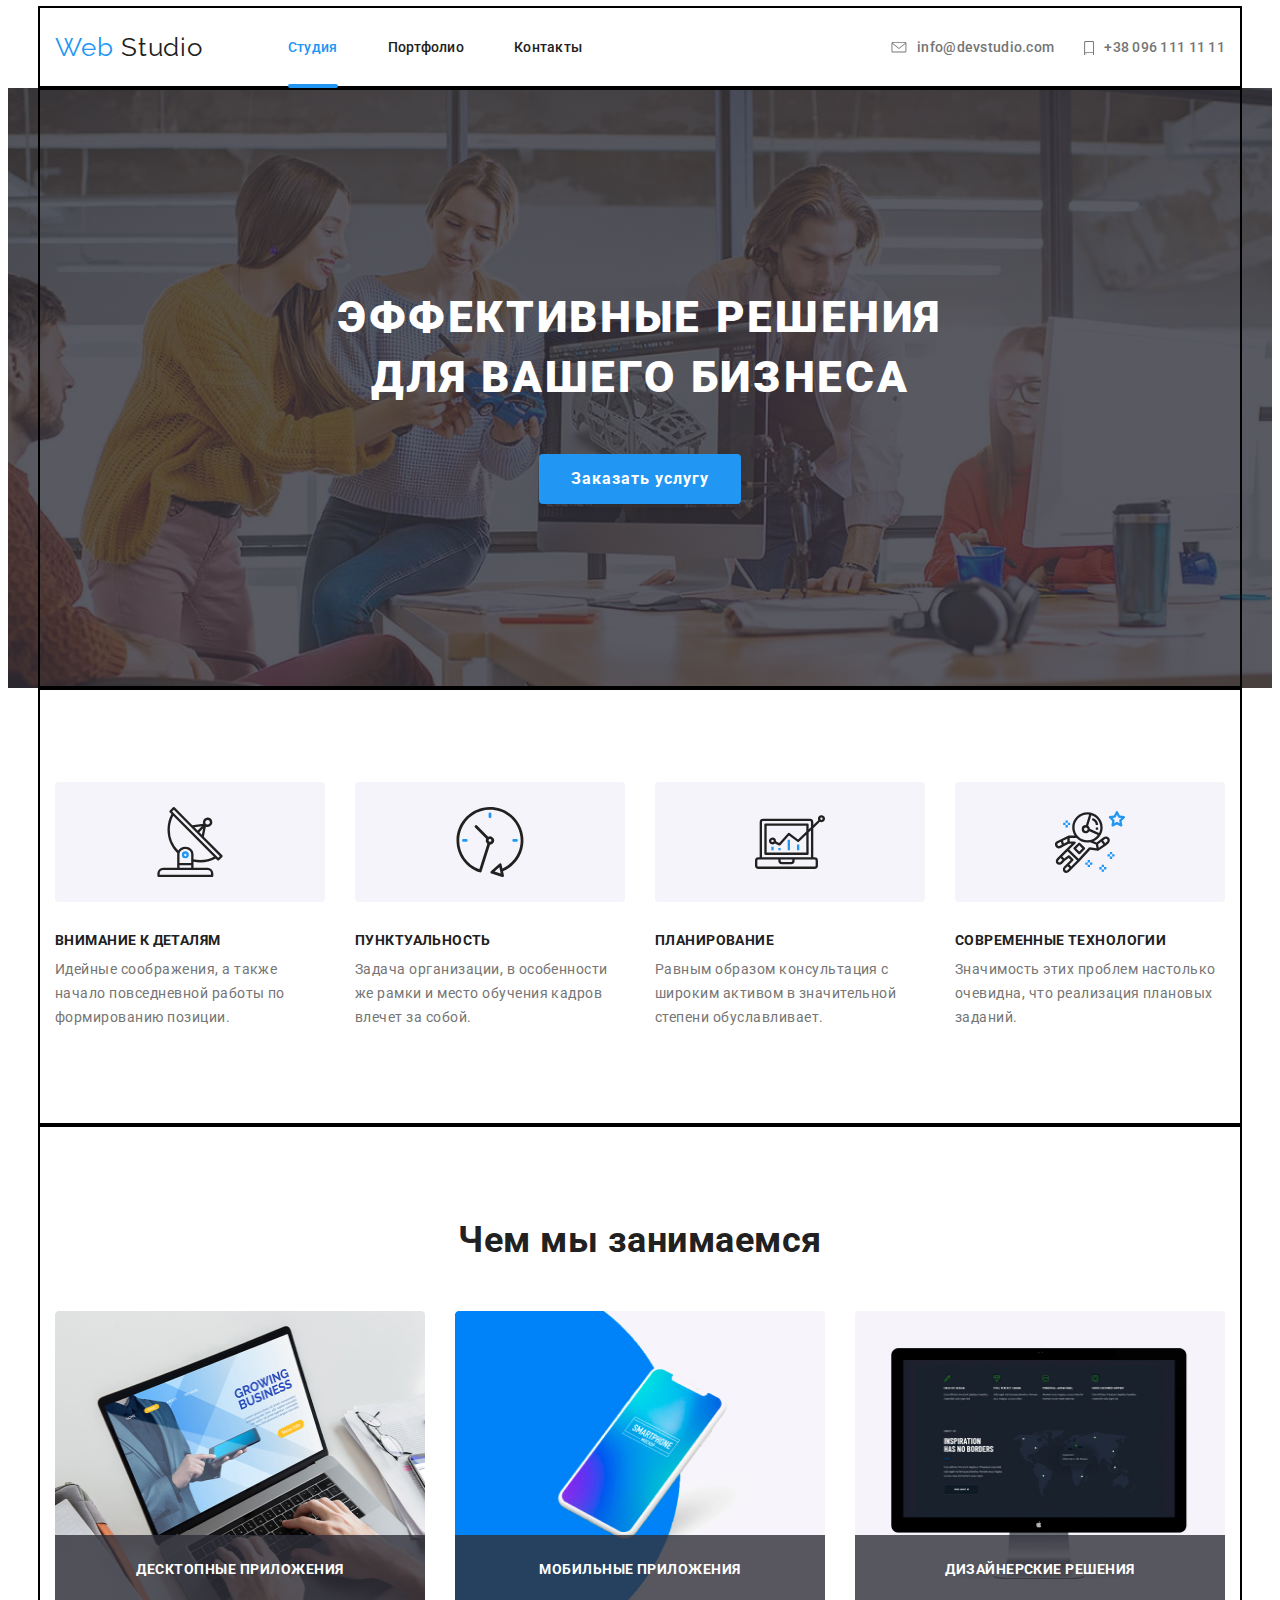
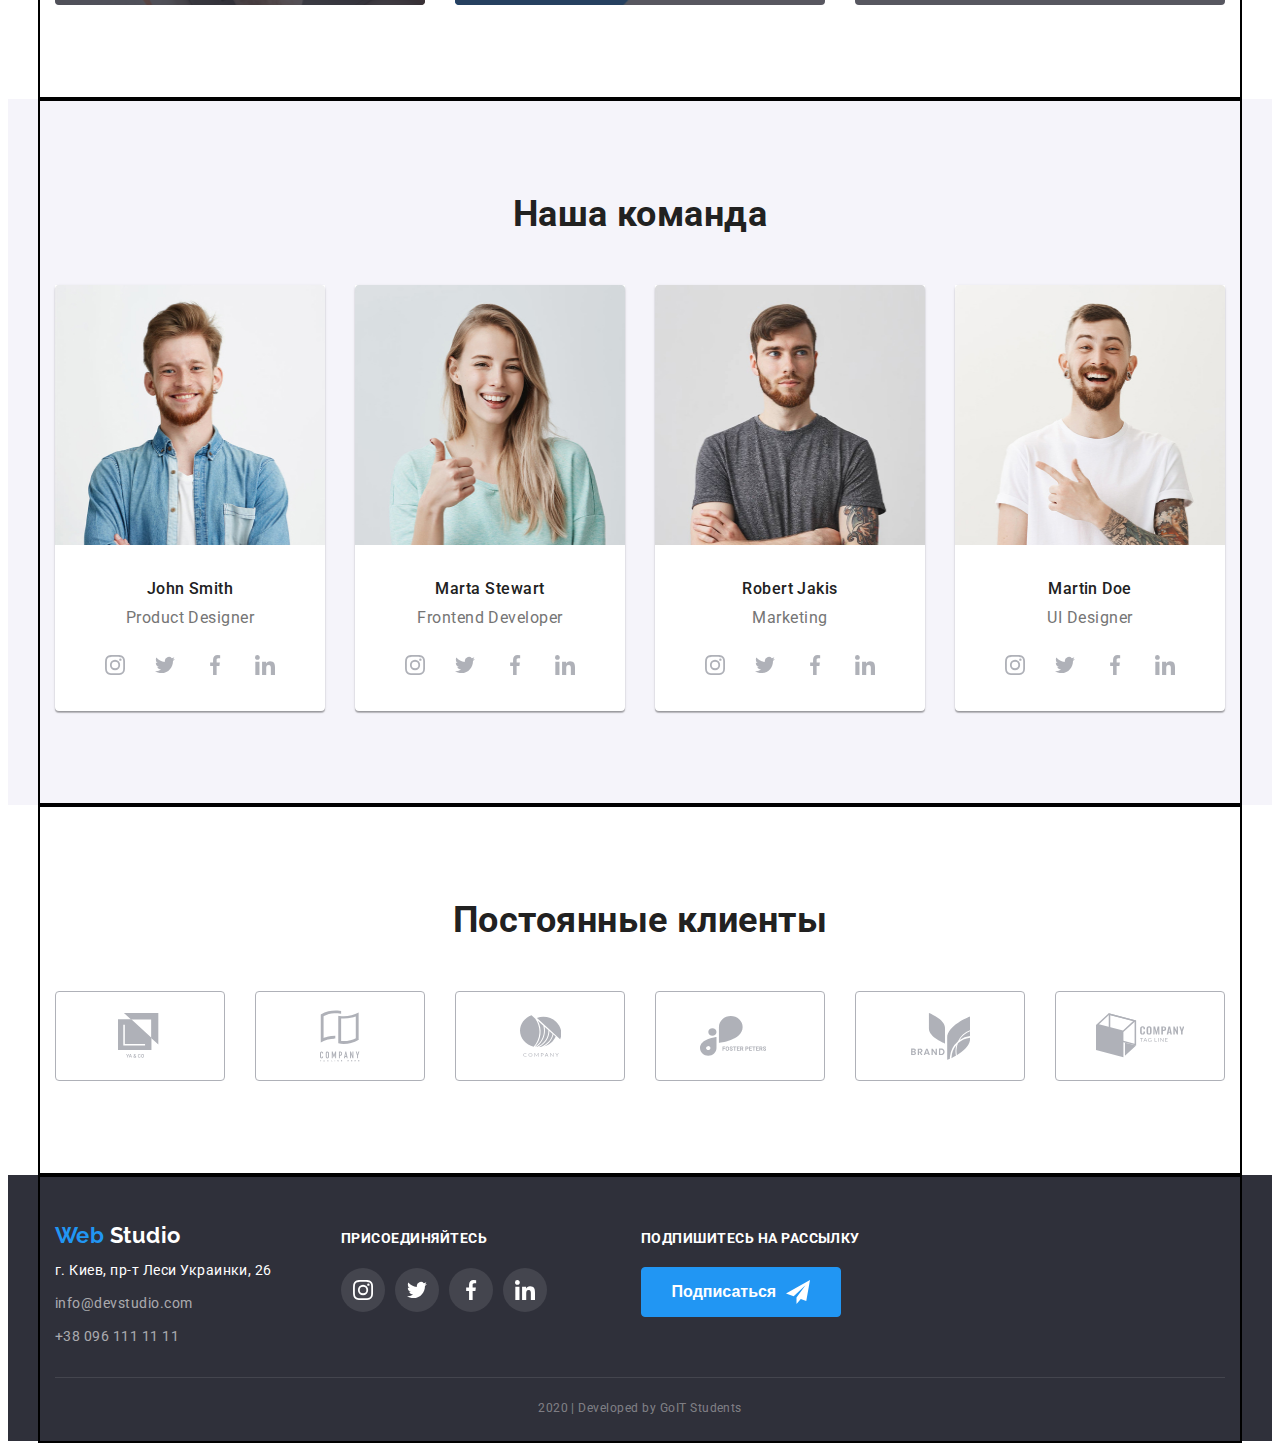
==== index.html @ 8b132209 "Initial" ====
<!DOCTYPE html>
<html lang="ru">
  <head>
    <meta charset="UTF-8" />
    <meta name="viewport" content="width=device-width, initial-scale=1.0" />
    <title>Web Studio</title>
    <link
      href="https://fonts.googleapis.com/css2?family=Raleway:wght@700&display=swap"
      rel="stylesheet"
    />
    <link
      href="https://fonts.googleapis.com/css2?family=Roboto:wght@400;500;700;900&display=swap"
      rel="stylesheet"
    />

    <link rel="stylesheet" href="./css/style.css" />
  </head>
  <body>
    <!--Header-->
    <header class="page-header">
      <div class="container">
        <nav class="flex-nav">
          <a lang="en" href="./index.html" class="logo">
            <span class="logo-web">Web</span> Studio</a
          >

          <ul class="site-nav">
            <li class="item">
              <a class="site-nav-link current" href="./index.html">Студия</a>
            </li>
            <li class="item">
              <a class="site-nav-link" href="./portfolio.html">Портфолио</a>
            </li>
            <li class="item">
              <a class="site-nav-link" href="">Контакты</a>
            </li>
          </ul>
        </nav>
        <ul lang="en" class="contacts-list">
          <li class="item">
            <a class="contacts-link" href="mailto:info@devstudio.com">
              <svg class="envelope-icon">
                <use href="./images/sprite.svg#envelope"></use>
              </svg>
              info@devstudio.com</a
            >
          </li>
          <li class="item">
            <a class="contacts-link" href="tel:+380961111111">
              <svg class="smartphone-icon">
                <use href="./images/sprite.svg#smartphone"></use>
              </svg>
              +38 096 111 11 11</a
            >
          </li>
        </ul>
      </div>
    </header>

    <!--Main Container-->

    <main>
      <!--Content-->
      <section class="hero-title">
        <div class="container">
          <h1 class="hero-text">
            эффективные решения <br />
            для вашего бизнеса
          </h1>
          <a class="button" href="">Заказать услугу</a>
        </div>
      </section>

      <!--Features-->
      <section class="section-features">
        <div class="container">
          <!--Сделать в CSS невидимым-->
          <h2 class="title-hidden">Особенности</h2>
          <ul class="features">
            <li class="item">
              <div class="features-link">
                <svg class="features-icon">
                  <use href="./images/sprite.svg#antenna"></use>
                </svg>
              </div>
              <h3 class="features-title">Внимание к деталям</h3>
              <p class="features-text">
                Идейные соображения, а также начало повседневной работы по
                формированию позиции.
              </p>
            </li>
            <li class="item">
              <div class="features-link">
                <svg class="features-icon">
                  <use href="./images/sprite.svg#clock"></use>
                </svg>
              </div>
              <h3 class="features-title">Пунктуальность</h3>
              <p class="features-text">
                Задача организации, в особенности же рамки и место обучения
                кадров влечет за собой.
              </p>
            </li>
            <li class="item">
              <div class="features-link">
                <svg class="features-icon">
                  <use href="./images/sprite.svg#diagram"></use>
                </svg>
              </div>
              <h3 class="features-title">Планирование</h3>
              <p class="features-text">
                Равным образом консультация с широким активом в значительной
                степени обуславливает.
              </p>
            </li>
            <li class="item">
              <div class="features-link">
                <svg class="features-icon">
                  <use href="./images/sprite.svg#astronaut"></use>
                </svg>
              </div>
              <h3 class="features-title">Современные технологии</h3>
              <p class="features-text">
                Значимость этих проблем настолько очевидна, что реализация
                плановых заданий.
              </p>
            </li>
          </ul>
        </div>
      </section>

      <!--Чем мы занимаемся-->
      <section class="section">
        <div class="container">
          <h2 class="section-title">Чем мы занимаемся</h2>
          <ul class="task-list">
            <li class="item">
              <img
                src="./images/laptop.jpg"
                alt="Ноутбук"
                width="370"
                height="294"
              />
              <h3 class="section-task">Десктопные приложения</h3>
            </li>
            <li class="item">
              <img
                src="./images/phone.jpg"
                alt="Телефон"
                width="370"
                height="294"
              />
              <h3 class="section-task">Мобильные приложения</h3>
            </li>
            <li class="item">
              <img
                src="./images/monitor.jpg"
                alt="Монитор"
                width="370"
                height="294"
              />
              <h3 class="section-task">Дизайнерские решения</h3>
            </li>
          </ul>
        </div>
      </section>

      <!--Our Team-->
      <section class="section-team">
        <div class="container">
          <h2 class="team-title">Наша команда</h2>
          <ul class="team-list" lang="en">
            <li class="item">
              <img
                class="team-photo"
                src="./images/johnsmith.jpg"
                alt="John Smith"
                width="270"
                height="260"
              />
              <h3 class="team-name">John Smith</h3>
              <p class="team-position">Product Designer</p>
              <ul class="link-list">
                <li class="item-link">
                  <a class="section-link" href="">
                    <svg class="section-icon">
                      <use href="images/sprite.svg#instagram"></use>
                    </svg>
                  </a>
                </li>
                <li class="item-link">
                  <a class="section-link" href="">
                    <svg class="section-icon">
                      <use href="images/sprite.svg#twitter"></use>
                    </svg>
                  </a>
                </li>
                <li class="item-link">
                  <a class="section-link" href="">
                    <svg class="section-icon">
                      <use href="images/sprite.svg#facebook"></use>
                    </svg>
                  </a>
                </li>
                <li class="item-link">
                  <a class="section-link" href="">
                    <svg class="section-icon">
                      <use href="images/sprite.svg#linkedin"></use>
                    </svg>
                  </a>
                </li>
              </ul>
            </li>
            <li class="item">
              <img
                class="team-photo"
                src="./images/martastewart.jpg"
                alt="Marta Stewart"
                width="270"
                height="260"
              />
              <h3 class="team-name">Marta Stewart</h3>
              <p class="team-position">Frontend Developer</p>
              <ul class="link-list">
                <li class="item-link">
                  <a class="section-link" href="">
                    <svg class="section-icon">
                      <use href="images/sprite.svg#instagram"></use>
                    </svg>
                  </a>
                </li>
                <li class="item-link">
                  <a class="section-link" href="">
                    <svg class="section-icon">
                      <use href="images/sprite.svg#twitter"></use>
                    </svg>
                  </a>
                </li>
                <li class="item-link">
                  <a class="section-link" href="">
                    <svg class="section-icon">
                      <use href="images/sprite.svg#facebook"></use>
                    </svg>
                  </a>
                </li>
                <li class="item-link">
                  <a class="section-link" href="">
                    <svg class="section-icon">
                      <use href="images/sprite.svg#linkedin"></use>
                    </svg>
                  </a>
                </li>
              </ul>
            </li>
            <li class="item">
              <img
                class="team-photo"
                src="./images/robertjakis.jpg"
                alt="Robert Jakis"
                width="270"
                height="260"
              />
              <h3 class="team-name">Robert Jakis</h3>
              <p class="team-position">Marketing</p>
              <ul class="link-list">
                <li class="item-link">
                  <a class="section-link" href="">
                    <svg class="section-icon">
                      <use href="images/sprite.svg#instagram"></use>
                    </svg>
                  </a>
                </li>
                <li class="item-link">
                  <a class="section-link" href="">
                    <svg class="section-icon">
                      <use href="images/sprite.svg#twitter"></use>
                    </svg>
                  </a>
                </li>
                <li class="item-link">
                  <a class="section-link" href="">
                    <svg class="section-icon">
                      <use href="images/sprite.svg#facebook"></use>
                    </svg>
                  </a>
                </li>
                <li class="item-link">
                  <a class="section-link" href="">
                    <svg class="section-icon">
                      <use href="images/sprite.svg#linkedin"></use>
                    </svg>
                  </a>
                </li>
              </ul>
            </li>
            <li class="item">
              <img
                class="team-photo"
                src="./images/martindoe.jpg"
                alt="Martin Doe"
                width="270"
                height="260"
              />
              <h3 class="team-name">Martin Doe</h3>
              <p class="team-position">UI Designer</p>
              <ul class="link-list">
                <li class="item-link">
                  <a class="section-link" href="">
                    <svg class="section-icon">
                      <use href="images/sprite.svg#instagram"></use>
                    </svg>
                  </a>
                </li>
                <li class="item-link">
                  <a class="section-link" href="">
                    <svg class="section-icon">
                      <use href="images/sprite.svg#twitter"></use>
                    </svg>
                  </a>
                </li>
                <li class="item-link">
                  <a class="section-link" href="">
                    <svg class="section-icon">
                      <use href="images/sprite.svg#facebook"></use>
                    </svg>
                  </a>
                </li>
                <li class="item-link">
                  <a class="section-link" href="">
                    <svg class="section-icon">
                      <use href="images/sprite.svg#linkedin"></use>
                    </svg>
                  </a>
                </li>
              </ul>
            </li>
          </ul>
        </div>
      </section>

      <!--Our Clients-->
      <section class="our-clients">
        <div class="container">
          <h3 class="clients">Постоянные клиенты</h3>
          <ul class="clients-list">
            <li class="client-item">
              <a class="client-link" href="">
                <svg class="client1-icon">
                  <use href="./images/sprite.svg#logo1"></use>
                </svg>
              </a>
            </li>
            <li class="client-item">
              <a class="client-link" href="">
                <svg class="client2-icon">
                  <use href="./images/sprite.svg#logo2"></use>
                </svg>
              </a>
            </li>
            <li class="client-item">
              <a class="client-link" href="">
                <svg class="client3-icon">
                  <use href="./images/sprite.svg#logo3"></use>
                </svg>
              </a>
            </li>
            <li class="client-item">
              <a class="client-link" href="">
                <svg class="client4-icon">
                  <use href="./images/sprite.svg#logo4"></use>
                </svg>
              </a>
            </li>
            <li class="client-item">
              <a class="client-link" href="">
                <svg class="client5-icon">
                  <use href="./images/sprite.svg#logo5"></use>
                </svg>
              </a>
            </li>
            <li class="client-item">
              <a class="client-link" href="">
                <svg class="client6-icon">
                  <use href="./images/sprite.svg#logo6"></use>
                </svg>
              </a>
            </li>
          </ul>
        </div>
      </section>
    </main>

    <!--Footer-->
    <footer class="footer">
      <div class="container">
        <div class="footer-flex">
          <!--Сделать невидимым в CSS-->
          <div class="footer-contacts">
            <h2 class="title-hidden">Контакты</h2>
            <a lang="en" href="" class="footer-logo">
              <span class="logo-web">Web</span> Studio</a
            >
            <address class="address">
              г. Киев, пр-т Леси Украинки, 26
            </address>
            <ul lang="en" class="list-contacts">
              <li class="item">
                <a class="list-contacts-link" href="mailto:info@devstudio.com"
                  >info@devstudio.com</a
                >
              </li>
              <li>
                <a class="list-contacts-link" href="tel:+380961111111"
                  >+38 096 111 11 11</a
                >
              </li>
            </ul>
          </div>
          <!--Social-->
          <div class="footer-social">
            <b class="social">присоединяйтесь</b>
            <ul class="social-list" lang="en">
              <li class="item">
                <a class="social-link" href="">
                  <svg class="social-icon">
                    <use href="images/sprite.svg#instagram"></use>
                  </svg>
                </a>
              </li>
              <li class="item">
                <a class="social-link" href="">
                  <svg class="social-icon">
                    <use href="images/sprite.svg#twitter"></use>
                  </svg>
                </a>
              </li>
              <li class="item">
                <a class="social-link" href="">
                  <svg class="social-icon">
                    <use href="images/sprite.svg#facebook"></use>
                  </svg>
                </a>
              </li>
              <li class="item">
                <a class="social-link" href="">
                  <svg class="social-icon">
                    <use href="images/sprite.svg#linkedin"></use>
                  </svg>
                </a>
              </li>
            </ul>
          </div>

          <!--Subscription-->
          <div class="footer-subscription">
            <b class="subscription">подпишитесь на рассылку</b>
            <button class="subscribe-button" type="button">
              Подписаться
              <svg class="button-icon">
                <use href="./images/sprite.svg#send"></use>
              </svg>
            </button>
          </div>
        </div>

        <p lang="en" class="copyright">2020 | Developed by GoIT Students</p>
      </div>
    </footer>
  </body>
</html>
---- css/style.css ----
/* Шрифт палитра */
/* основной цвет текста #757575 */
/* вторичный цвет текста #212121 */
/* белый #FFFFFF  */
/* акцент #2196F3 */
/* футер контакты  rgba(255, 255, 255, 0.6) */
/* футер разработчики rgba(255, 255, 255, 0.4) */

/* Фон палитра */
/* цвет фона шапки #FFFFFF */
/* цвет фона #E5E5E5 */
/* вторичный цвет фона #F5F4FA */
/* цвет фона футера #2F303A */

:root {
  --primary-text-color: #757575;
  --title-text-color: #212121;
  --accent-color: #2196f3;
  --primary-white-color: #ffffff;
}

html {
  box-sizing: border-box;
}

*,
*::before,
*::after {
  box-sizing: inherit;
}

* {
  list-style: none;
  text-decoration: none;
}

body {
  background-color: var(--primary-white-color);
  color: var(--primary-text-color);

  font-family: 'Roboto', sans-serif;
  letter-spacing: 0.03em;
}

/* Шапка */
.page-header {
  color: var(--title-text-color);
}

.container {
  width: 1200px;
  padding-left: 15px;
  padding-right: 15px;
  margin-left: auto;
  margin-right: auto;

  outline: 2px solid black;
}

.page-header > .container {
  display: flex;
}

.flex-nav {
  display: flex;
  align-items: center;
}

.logo {
  display: block;
  margin-right: 85px;
  padding-top: 24px;
  padding-bottom: 25px;

  color: var(--title-text-color);

  font-family: 'Raleway', sans-serif;
  font-weight: 700px;
  font-size: 26px;
  line-height: 1.19;
  letter-spacing: 0.03em;
}

.logo-web {
  color: var(--accent-color);
}

.site-nav {
  display: flex;
  padding: 0px;
  margin: 0px;
}

.site-nav .item:not(:last-child) {
  margin-right: 50px;
}
.contacts-list .item:not(:last-child) {
  margin-right: 30px;
}

.site-nav-link {
  display: block;
  padding-top: 32px;
  padding-bottom: 32px;

  color: var(--title-text-color);

  font-weight: 500;
  font-size: 14px;
  line-height: 1.14;
  letter-spacing: 0.02em;

  transition: color 250ms cubic-bezier(0.4, 0, 0.2, 1);
}

.site-nav-link:hover,
.site-nav-link:focus {
  color: var(--accent-color);
}

.site-nav-link.current {
  color: var(--accent-color);
}

/* .site-nav-link:active {
  color: var(--accent-color);
} */

.item > .current {
  color: var(--accent-color);
}
.item {
  position: relative;
}
.item .current::after {
  content: '';
  position: absolute;
  left: 0;
  bottom: 0;
  display: block;
  width: 100%;
  height: 4px;
  border-radius: 2px;
  background-color: var(--accent-color);
}

.contacts-list {
  display: flex;
  margin: 0px;
  padding: 0px;
  margin-left: auto;
}

.contacts-link {
  display: inline-flex;
  align-items: center;
  padding-top: 32px;
  padding-bottom: 32px;

  color: var(--primary-text-color);

  font-weight: 500;
  font-size: 14px;
  line-height: 1.14;
  letter-spacing: 0.02em;

  transition: color 250ms cubic-bezier(0.4, 0, 0.2, 1);
}

.contacts-link:hover,
.contacts-link:focus {
  color: var(--accent-color);
  fill: var(--accent-color);
}

.envelope-icon {
  width: 16px;
  height: 11.2px;
  margin-right: 10px;

  fill: currentColor;
  transition: fill 250ms cubic-bezier(0.4, 0, 0.2, 1);
}

.smartphone-icon {
  width: 10px;
  height: 14.94px;
  margin-right: 10px;

  fill: currentColor;
  transition: fill 250ms cubic-bezier(0.4, 0, 0.2, 1);
}

/* Герой */
.hero-title {
  margin: auto;
  text-align: center;
  height: 600px;
  max-width: 1600px;

  color: var(--primary-white-color);

  background-size: cover;
  background-position: center;
  background-color: rgba(47, 48, 58, 0.8);
  background-image: linear-gradient(
      to right,
      rgba(47, 48, 58, 0.8),
      rgba(47, 48, 58, 0.8)
    ),
    url(../images/hero-img.jpg);
}

.hero-title .container {
  height: 600px;
  padding-top: 200px;
  padding-bottom: 200px;
}

.hero-text {
  margin-top: 0px;
  margin-bottom: 46px;

  font-weight: 900;
  font-size: 44px;
  line-height: 1.36;
  text-align: center;
  letter-spacing: 0.06em;
  text-transform: uppercase;
}

.button {
  display: inline-block;
  padding: 10px 32px;

  box-shadow: 0px 4px 4px rgba(0, 0, 0, 0.15);
  border-radius: 4px;

  background-color: var(--accent-color);
  color: var(--primary-white-color);

  font-weight: 700;
  font-size: 16px;
  line-height: 1.87;
  align-items: center;
  text-align: center;
  letter-spacing: 0.06em;
}

/* Features */
.section-features .container {
  padding-top: 94px;
  padding-bottom: 94px;

  border-bottom: 1px solid #ececec;
}

.features-title {
  margin-top: 0px;
  margin-bottom: 10px;

  color: var(--title-text-color);
  font-weight: bold;
  font-size: 14px;
  line-height: 16px;
  letter-spacing: 0.03em;
  text-transform: uppercase;
}

.features {
  display: flex;
  margin-top: 0px;
  margin-bottom: 0px;
  padding-left: 0px;
}

.features .item:not(:last-child) {
  margin-right: 30px;
}

.title-hidden {
  position: absolute;
  width: 1px;
  height: 1px;
  margin: -1px;
  border: 0;
  padding: 0;
  clip: rect(0 0 0 0);
  overflow: hidden;
}

.features-link {
  display: inline-block;
  margin-bottom: 30px;
  width: 270px;
  height: 120px;
  padding: 25px 100px;
  background-color: #f5f4fa;
  border-radius: 4px;
}

/* .features-icon:hover {
  background-color: var(--accent-color);
} */

.features-icon {
  width: 70px;
  height: 70px;
}

.features-text {
  margin-bottom: 0px;
  margin-top: 0px;

  font-size: 14px;
  line-height: 1.71;
}

/* Чем мы занимаемся */
.section .container {
  padding-top: 94px;
  padding-bottom: 94px;
}

.containner .item {
  display: flex;
}

.section-title {
  margin-top: 0px;
  margin-bottom: 50px;

  color: var(--title-text-color);

  font-weight: 700;
  font-size: 36px;
  line-height: 1.17;
  text-align: center;
}

.task-list {
  position: relative;
  display: flex;
  padding-left: 0px;
  margin: 0px;
}
.task-list > .item {
  width: calc((100% - 60px) / 3);
}

.task-list .item:not(:last-child) {
  margin-right: 30px;
}

.task-list img {
  display: block;
}

.section-task {
  position: absolute;
  width: 370px;
  height: 70px;
  bottom: 0px;
  padding: 27px 0px;
  margin-top: 0px;
  margin-bottom: 0px;
  text-align: center;

  border-radius: 0px 0px 4px 4px;

  background: rgba(47, 48, 58, 0.8);
  color: var(--primary-white-color);

  font-weight: 700;
  font-size: 14px;
  line-height: 1.14;
  text-transform: uppercase;
}

/* Our Team */
.section-team {
  background: #f5f4fa;
}

.section-team .container {
  padding-top: 94px;
  padding-bottom: 94px;
}

.section-link {
  display: inline-flex;
  justify-content: center;
  align-items: center;

  width: 44px;
  height: 44px;
  border-radius: 50%;
  padding: 0px;
  color: #afb1b8;

  transition: background-color 250ms cubic-bezier(0.4, 0, 0.2, 1);
}

.section-link:hover,
.section-link:focus {
  background-color: var(--accent-color);
  color: #ffffff;
}

.section-icon {
  width: 20px;
  height: 20px;

  fill: currentColor;
  transition: background-color 250ms cubic-bezier(0.4, 0, 0.2, 1);
}

.team-title {
  margin-top: 0px;
  margin-bottom: 50px;

  color: var(--title-text-color);

  font-weight: 700;
  font-size: 36px;
  line-height: 1.17;
  text-align: center;
}

.team-list {
  display: flex;
  padding: 0px;
  margin: 0px;
  text-align: center;
}

.team-photo {
  margin-bottom: 30px;
}

.team-list .item:not(:last-child) {
  margin-right: 30px;
}

.team-name {
  margin-bottom: 10px;
  margin-top: 0px;
  padding: 0px;

  color: #212121;

  font-weight: 500;
  font-size: 16px;
  line-height: 1.19;
}

.team-position {
  padding: 0px;
  margin-top: 0px;
  margin-bottom: 16px;
  font-size: 16px;
  line-height: 1.19;
  letter-spacing: 0.03em;
}

.link-list {
  display: flex;
  justify-content: space-evenly;
  padding: 0px 32px;
  margin: 0px;
}

.team-list .item {
  padding-bottom: 24px;

  background: #ffffff;

  box-shadow: 0px 2px 1px rgba(0, 0, 0, 0.2), 0px 1px 1px rgba(0, 0, 0, 0.14),
    0px 1px 3px rgba(0, 0, 0, 0.12);
  border-radius: 4px;
}

.item-link {
  padding: 0px;
}

/* Постоянные клиенты */
.our-clients .container {
  padding-top: 94px;
  padding-bottom: 94px;
}

.clients {
  margin-top: 0px;
  margin-bottom: 50px;

  color: var(--title-text-color);

  font-weight: 700;
  font-size: 36px;
  line-height: 1.17;
  text-align: center;
}

.clients-list {
  display: flex;
  margin-top: 0px;
  margin-bottom: 0px;
  padding-left: 0px;
}

.client-item {
  width: 170px;
  height: 90px;
  border: 1px solid #afb1b8;
  border-radius: 4px;
  fill: #afb1b8;
}

.client-item:not(:last-child) {
  margin-right: 30px;
}

.client-link {
  display: flex;
  align-items: center;
  justify-content: center;
  width: 100%;
  height: 100%;
  fill: inherit;

  transition: border 250ms cubic-bezier(0.4, 0, 0.2, 1),
    fill 250ms cubic-bezier(0.4, 0, 0.2, 1);
}

.client-link:hover,
.client-link:focus {
  fill: var(--accent-color);
  border: 1px solid var(--accent-color);
  border-radius: 4px;
}

.client1-icon {
  width: 44.27px;
  height: 49.23px;
}

.client2-icon {
  width: 40px;
  height: 52px;
}

.client3-icon {
  width: 41px;
  height: 42.6px;
}

.client4-icon {
  width: 79.66px;
  height: 42.02px;
}

.client5-icon {
  width: 59px;
  height: 47px;
}

.client6-icon {
  width: 88.48px;
  height: 45.44px;
}

/* Footer */
.footer {
  background-color: #2f303a;
  color: var(--primary-white-color);
}
.footer-flex {
  display: flex;
  align-items: baseline;
  padding-bottom: 28px;
  padding-top: 48px;
  border-bottom: 1px solid rgba(255, 255, 255, 0.1);
}

.footer-contacts {
  padding-right: 69px;
}

.footer-logo {
  display: inline-block;
  padding-left: 0px;

  margin-bottom: 10px;
  color: var(--primary-white-color);

  font-family: Raleway;
  font-weight: bold;
  font-size: 22px;
  line-height: 1.18;
}

.address {
  margin-bottom: 9px;
  font-size: 14px;
  line-height: 1.71;
  font-style: normal;
}

.list-contacts {
  padding-left: 0px;
  margin: 0px;

  font-weight: 400;
  font-size: 14px;
  line-height: 1.71;
}

.list-contacts .item {
  margin-bottom: 9px;
}

.list-contacts-link {
  color: rgba(255, 255, 255, 0.6);
  transition: color 250ms cubic-bezier(0.4, 0, 0.2, 1);
}
.list-contacts-link:hover {
  color: var(--accent-color);
}
.list-contacts-link:focus {
  color: var(--accent-color);
}

/* Social */

.footer-social {
  padding-right: 94px;
}

.social {
  display: block;
  margin-bottom: 21px;

  font-weight: 700;
  font-size: 14px;
  line-height: 1.14;
  text-transform: uppercase;
}

.social-list {
  display: flex;
  padding: 0px;
  margin: 0px;
  height: 20px;
  justify-content: space-evenly;
}

.social-list .item:not(:last-child) {
  margin-right: 10px;
}

.social-link {
  display: inline-flex;
  justify-content: center;
  align-items: center;

  width: 44px;
  height: 44px;
  border-radius: 50%;
  padding: 0px;
  background-color: rgba(255, 255, 255, 0.1);
  fill: #ffffff;
  transition: background-color 250ms cubic-bezier(0.4, 0, 0.2, 1);
}

.social-link:hover,
.social-link:focus {
  background-color: var(--accent-color);
  fill: #ffffff;
}

.social-icon {
  width: 20px;
  height: 20px;
}

/* Subscription */

.subscription {
  display: block;
  margin-bottom: 20px;

  font-weight: 700;
  font-size: 14px;
  line-height: 1.14;
  text-transform: uppercase;
}

.subscribe-button {
  display: inline-flex;
  justify-content: center;
  align-items: center;
  margin-left: auto;
  padding: 10px 28px;

  width: 200px;
  height: 50px;

  background-color: var(--accent-color);
  color: #ffffff;
  border: 1px solid var(--accent-color);
  border-radius: 4px;

  font-weight: 700;
  font-size: 16px;
  line-height: 1.87;
}

.button-icon {
  width: 24px;
  height: 24px;
  margin-left: 10px;
}

.copyright {
  padding-bottom: 21px;
  padding-top: 18px;
  margin: 0px;

  color: rgba(255, 255, 255, 0.4);
  font-weight: 400;
  font-size: 12px;
  line-height: 2;
  text-align: center;
}

/* ПОРТФОЛИО */
/* Main Container */
/* Filters */

.section-portfolio .container {
  padding-bottom: 94px;
  padding-top: 93px;
}
.button-list {
  justify-content: center;
  display: flex;
  margin-top: 0px;
  margin-bottom: 50px;
  padding-left: 0px;
}

.button-list .item:not(:last-child) {
  margin-right: 8px;
}

.filter-button {
  padding: 6px 22px;

  background-color: #f5f4fa;
  color: var(--title-text-color);

  border-radius: 4px;
  border: none;

  font-family: Roboto;
  font-style: normal;
  font-weight: 500;
  font-size: 16px;
  line-height: 1.62;
  letter-spacing: 0.03em;

  transition: box-shadow 250ms cubic-bezier(0.4, 0, 0.2, 1),
    background-color 250ms;
}

.filter-button:hover,
.filter-button:focus {
  background-color: var(--accent-color);
  color: var(--primary-white-color);
  box-shadow: 0px 2px 2px rgba(0, 0, 0, 0.12), 0px 1px 2px rgba(0, 0, 0, 0.08),
    0px 3px 1px rgba(0, 0, 0, 0.1);
}
/* Projects */

.portfolio-list {
  display: flex;
  flex-wrap: wrap;
  padding: 0px;
  margin-top: 0px;
  margin-bottom: 0px;
}

.portfolio-list .item {
  width: calc((100% - 60px) / 3);

  margin-bottom: 30px;
  margin-right: 30px;
  border: 1px solid #eeeeee;
  border-bottom-right-radius: 5px;
  border-bottom-left-radius: 5px;
}

.portfolio-list .item:nth-child(3n) {
  margin-right: 0px;
}

.portfolio-list .item:nth-last-child(-n + 3) {
  margin-bottom: 0px;
}

.portfolio-link {
  transition: box-shadow 250ms cubic-bezier(0.4, 0, 0.2, 1);
}

a.portfolio-link:hover,
a.portfolio-link:focus {
  display: inline-block;
  box-shadow: 1px 4px 6px rgba(0, 0, 0, 0.16), 0px 4px 4px rgba(0, 0, 0, 0.06),
    0px 1px 1px rgba(0, 0, 0, 0.12);
}

.button-link {
  display: block;
}

.portfolio-image {
  position: relative;
  overflow: hidden;
}

.project-overlay {
  position: absolute;
  width: 370px;
  height: 294px;
  top: 294px;
  left: 0;

  padding: 63px 24px;

  color: var(--primary-white-color);
  font-size: 18px;
  line-height: 1.56;
  background-color: rgba(33, 150, 243, 0.9);

  transition: transform 250ms cubic-bezier(0.4, 0, 0.2, 1);
}

.portfolio-link:hover .project-overlay,
.portfolio-link:focus .project-overlay {
  transform: translateY(-100%);
}

.project-text {
  color: var(--primary-white-color);
  font-size: 18px;
  line-height: 1.56;
}

.project-box {
  padding: 20px 24px;
}

.project-title {
  margin-bottom: 4px;
  margin-top: 0px;
  margin-left: 0px;
  margin-right: 0px;

  color: var(--title-text-color);

  font-weight: 700;
  font-size: 18px;
  line-height: 2;

  letter-spacing: 0.06em;
}
.portfolio-list img {
  display: block;
}

.project-subtitle {
  margin: 0px;

  color: var(--primary-text-color);
  font-weight: 400;
  font-size: 16px;
  line-height: 1.87;
}
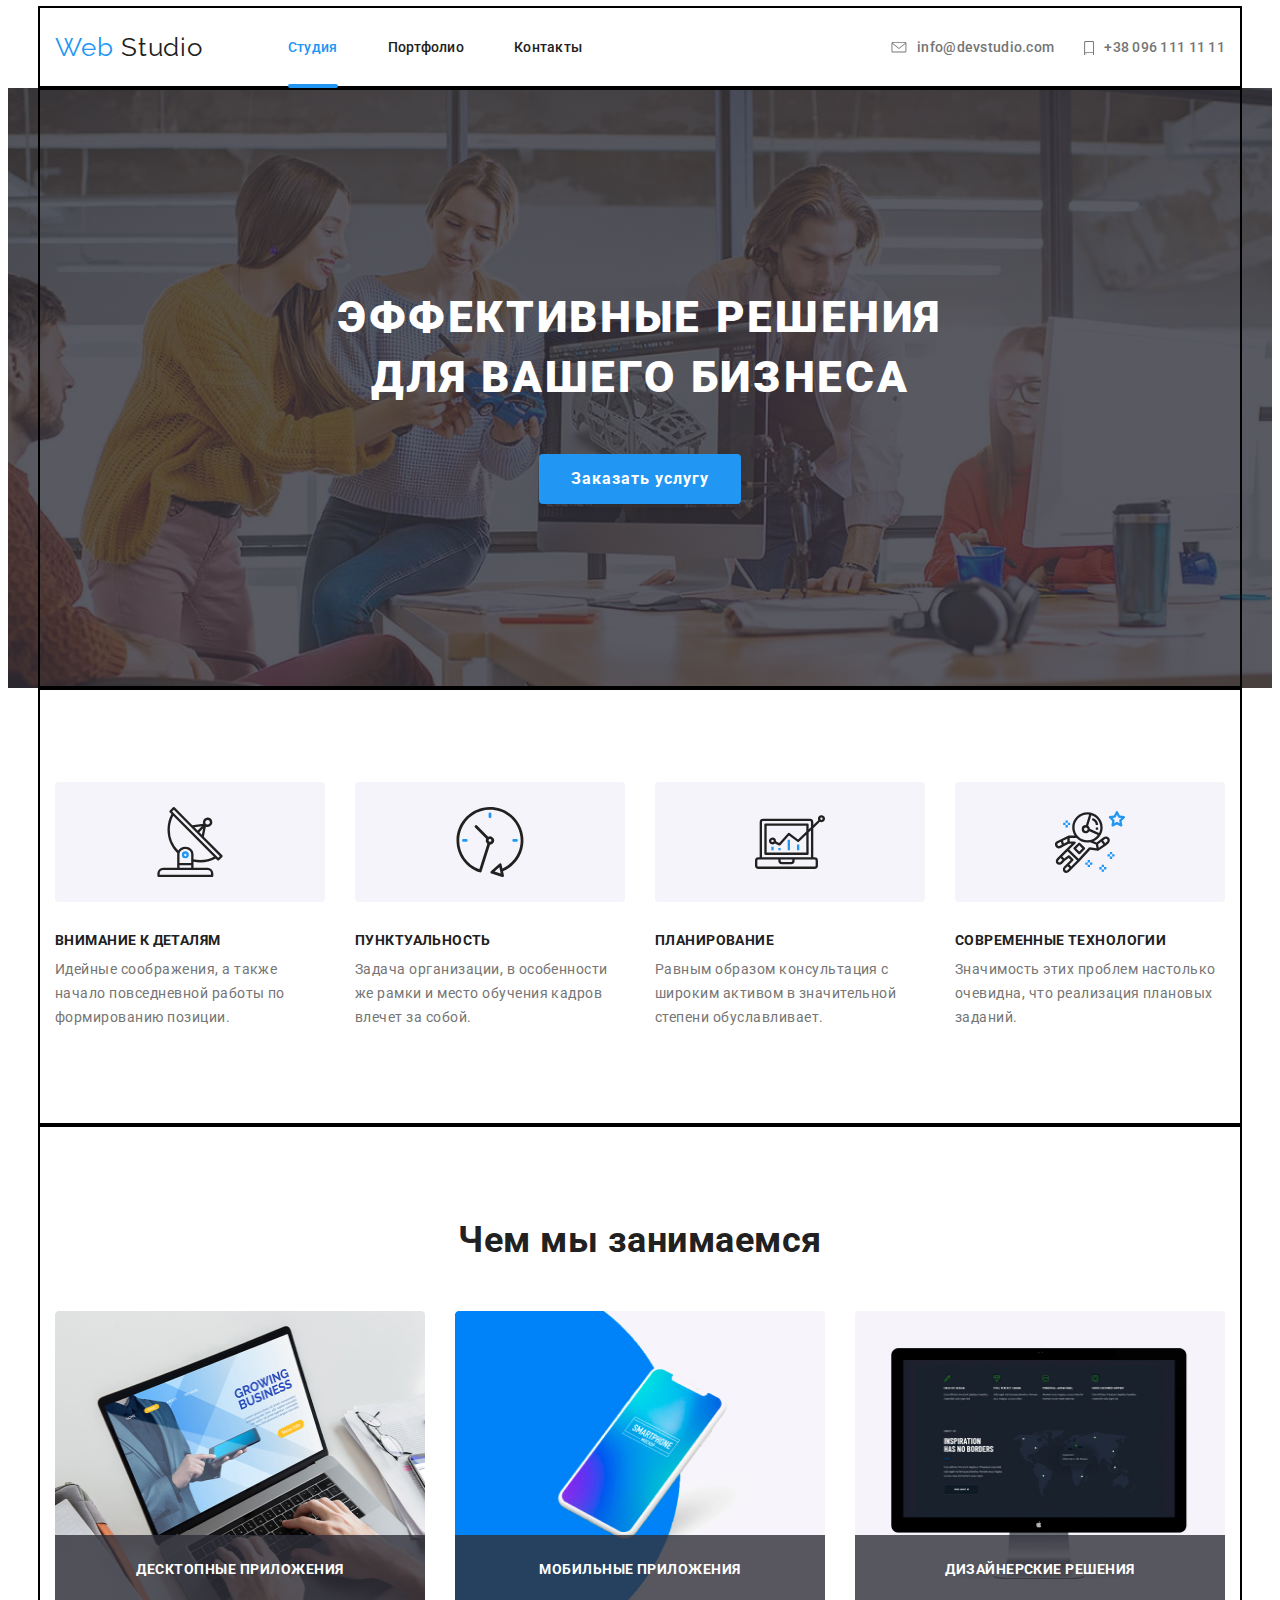
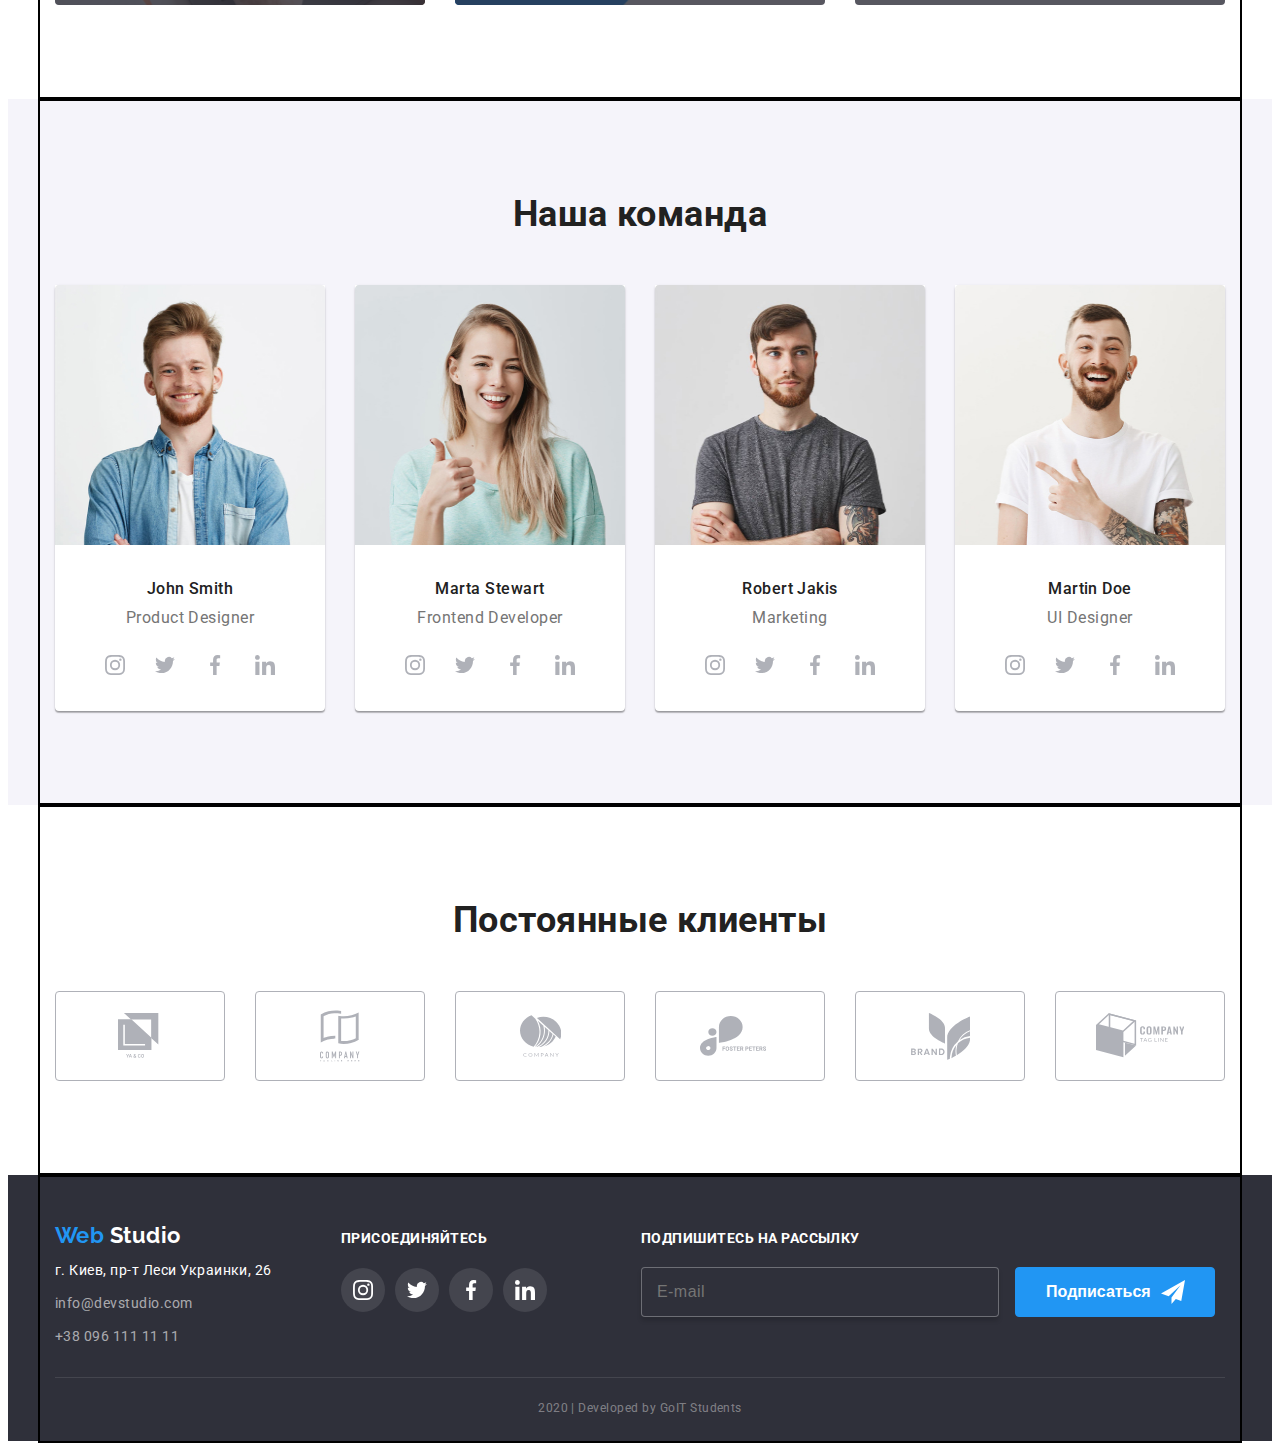
==== commit f2a00b74: "footer form-input added" ====
--- a/index.html
+++ b/index.html
@@ -454,17 +454,26 @@
           <!--Subscription-->
           <div class="footer-subscription">
             <b class="subscription">подпишитесь на рассылку</b>
-            <button class="subscribe-button" type="button">
-              Подписаться
-              <svg class="button-icon">
-                <use href="./images/sprite.svg#send"></use>
-              </svg>
-            </button>
+            <form>
+              <input
+                class="form-input"
+                type="email"
+                name="email"
+                placeholder="E-mail"
+              />
+              <button class="submit-button" type="submit">
+                Подписаться
+                <svg class="button-icon">
+                  <use href="./images/sprite.svg#send"></use>
+                </svg>
+              </button>
+            </form>
           </div>
         </div>
 
         <p lang="en" class="copyright">2020 | Developed by GoIT Students</p>
       </div>
     </footer>
+    <script src="./js/modal.js"></script>
   </body>
 </html>
--- a/css/style.css
+++ b/css/style.css
@@ -533,8 +533,8 @@
     fill 250ms cubic-bezier(0.4, 0, 0.2, 1);
 }
 
-.client-link:hover,
-.client-link:focus {
+.client-item:hover,
+.client-item:focus {
   fill: var(--accent-color);
   border: 1px solid var(--accent-color);
   border-radius: 4px;
@@ -696,7 +696,26 @@
   text-transform: uppercase;
 }
 
-.subscribe-button {
+.form-input {
+  display: inline-block;
+  margin-right: 12px;
+  padding: 16px 15px;
+
+  width: 358px;
+  height: 50px;
+  border: 1px solid rgba(255, 255, 255, 0.3);
+  box-shadow: 0px 4px 4px rgba(0, 0, 0, 0.15);
+  border-radius: 4px;
+  background-color: #2f303a;
+
+  cursor: pointer;
+  font-size: 16px;
+  line-height: 1.25;
+  letter-spacing: 0.03em;
+  color: rgba(255, 255, 255, 0.6);
+}
+
+.submit-button {
   display: inline-flex;
   justify-content: center;
   align-items: center;
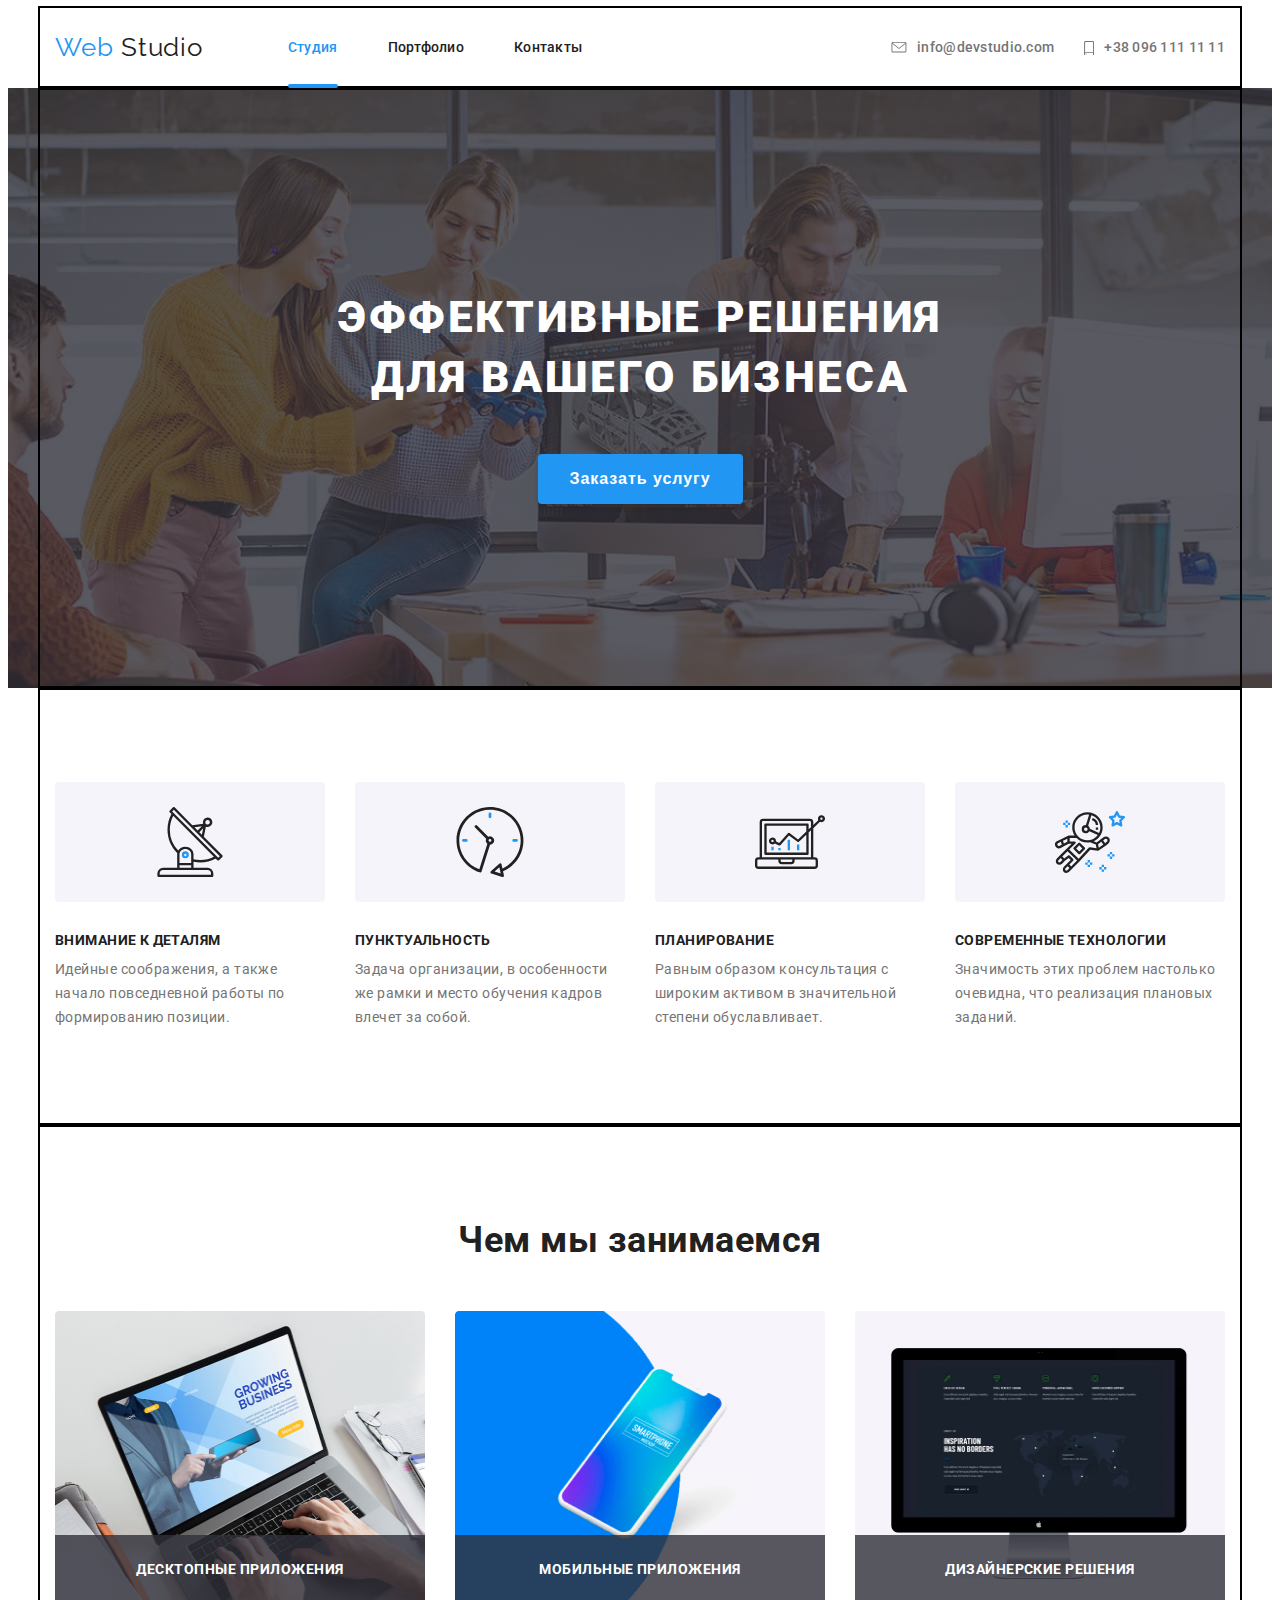
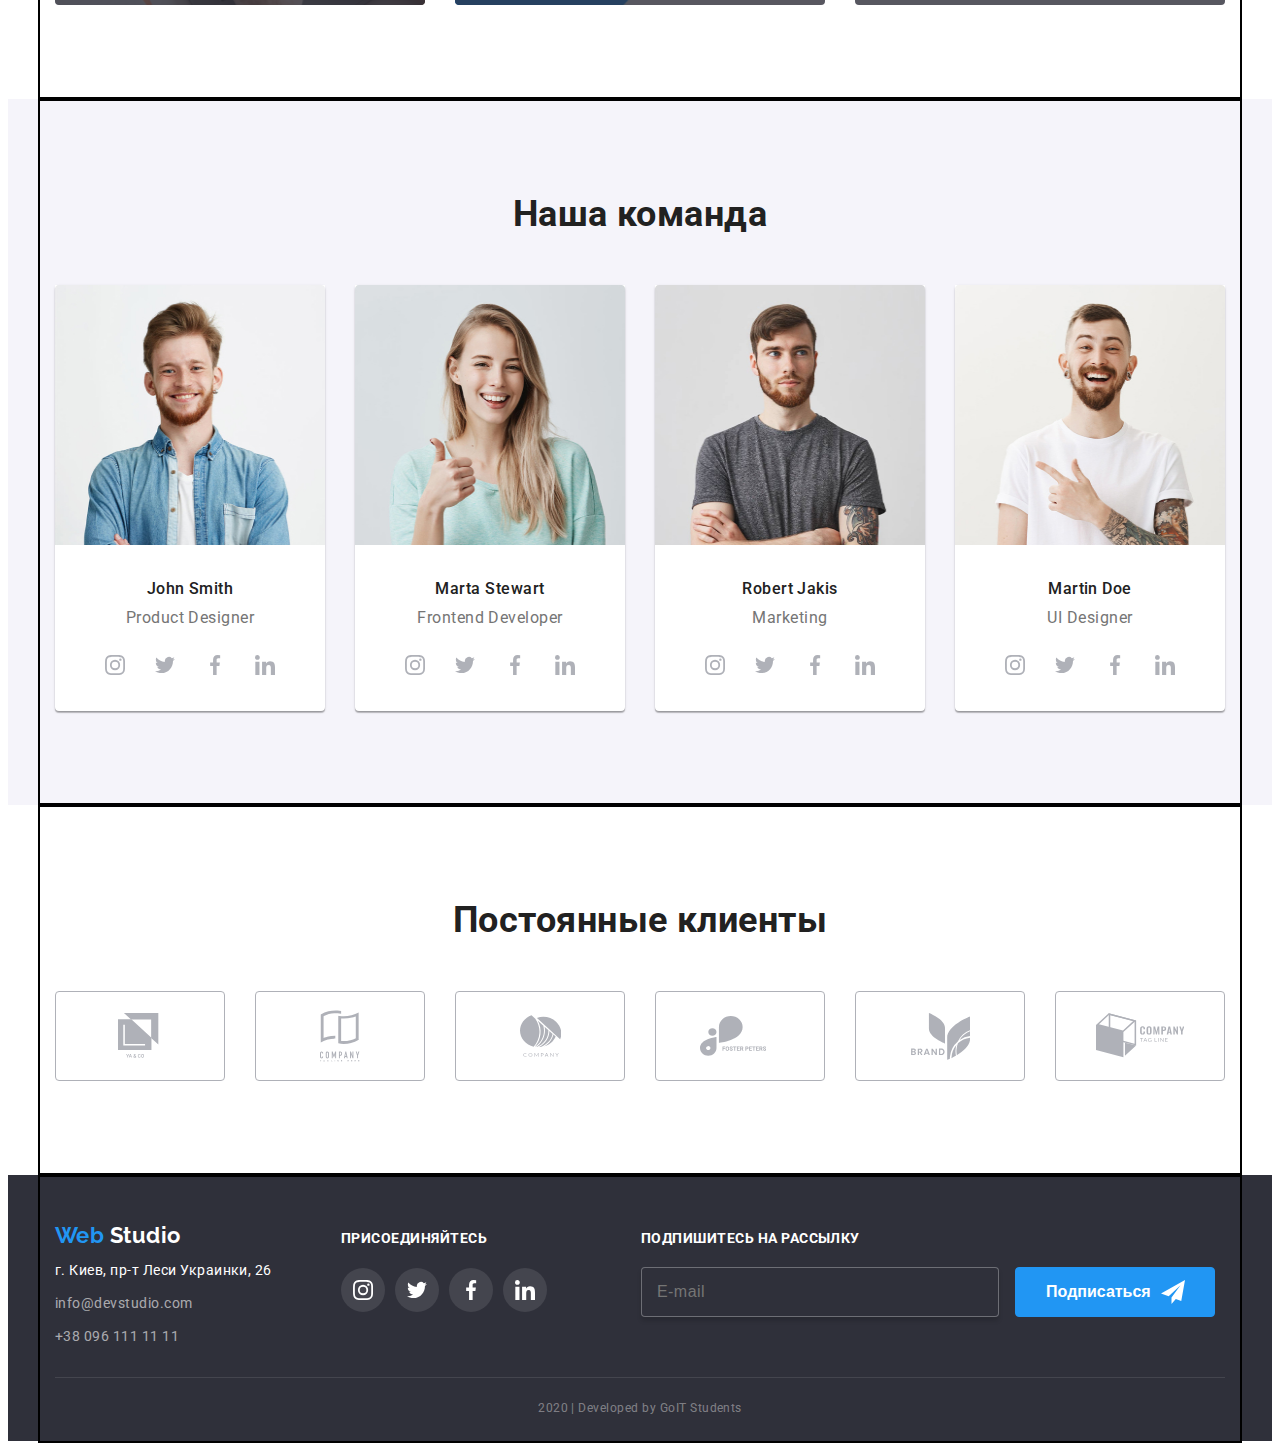
==== commit 8dfdffca: "modal forms added (hero, footer)" ====
--- a/index.html
+++ b/index.html
@@ -61,13 +61,99 @@
 
     <main>
       <!--Content-->
+
+      <!-- Hero -->
+
       <section class="hero-title">
         <div class="container">
           <h1 class="hero-text">
             эффективные решения <br />
             для вашего бизнеса
           </h1>
-          <a class="button" href="">Заказать услугу</a>
+          <button class="hero-button" type="button" data-modal-open>
+            Заказать услугу
+          </button>
+        </div>
+
+        <div class="backdrop is-hidden" data-modal>
+          <div class="modal">
+            <form class="hero-form" autocomplete="off">
+              <b class="form-title">Оставьте свои данные, мы вам перезвоним</b>
+
+              <div class="form-field">
+                <input
+                  class="modal-input"
+                  type="text"
+                  name="name"
+                  id="name"
+                  placeholder=" "
+                />
+                <label class="modal-label" for="name">Имя</label>
+                <svg class="icon-modal" width="18" height="18">
+                  <use href="./images/sprite.svg#person"></use>
+                </svg>
+              </div>
+
+              <div class="form-field">
+                <input
+                  class="modal-input"
+                  type="tel"
+                  name="tel"
+                  id="tel"
+                  placeholder=" "
+                />
+                <label class="modal-label" for="tel">Телефон</label>
+                <svg class="icon-modal" width="18" height="18">
+                  <use href="./images/sprite.svg#phone"></use>
+                </svg>
+              </div>
+
+              <div class="form-field">
+                <input
+                  class="modal-input"
+                  type="email"
+                  name="mail"
+                  id="mail"
+                  placeholder=" "
+                />
+                <label class="modal-label" for="mail">Почта</label>
+                <svg class="icon-modal" width="18" height="18">
+                  <use href="./images/sprite.svg#email"></use>
+                </svg>
+              </div>
+
+              <div class="form-field">
+                <textarea
+                  class="textarea"
+                  name="comment"
+                  id="comment"
+                  rows="6"
+                  placeholder=" "
+                ></textarea>
+                <label class="textarea-label" for="comment">Комментарий</label>
+              </div>
+
+              <div class="terms-field">
+                <label class="label-checkbox">
+                  <input
+                    class="input-checkbox"
+                    type="checkbox"
+                    name="checkbox"
+                  />
+                  <span class="icon-checkbox"></span>
+
+                  Соглашаюсь с рассылкой и принимаю
+                  <a href="#" class="link terms"> Условия договора</a>
+                </label>
+              </div>
+              <button class="button-submit" type="submit">Отправить</button>
+            </form>
+            <button class="modal-button" data-modal-close>
+              <svg class="icon-close" width="18" height="18">
+                <use href="./images/sprite.svg#close"></use>
+              </svg>
+            </button>
+          </div>
         </div>
       </section>
 
--- a/css/style.css
+++ b/css/style.css
@@ -229,22 +229,296 @@
   text-transform: uppercase;
 }
 
-.button {
+.hero-button {
   display: inline-block;
   padding: 10px 32px;
 
   box-shadow: 0px 4px 4px rgba(0, 0, 0, 0.15);
   border-radius: 4px;
-
+  border: var(--accent-color);
+  min-width: 200px;
+  height: 50px;
+  cursor: pointer;
   background-color: var(--accent-color);
   color: var(--primary-white-color);
 
   font-weight: 700;
   font-size: 16px;
   line-height: 1.87;
+  letter-spacing: 0.06em;
   align-items: center;
   text-align: center;
+  text-decoration: none;
+}
+
+.backdrop.is-hidden {
+  opacity: 0;
+  pointer-events: none;
+}
+
+.backdrop {
+  position: fixed;
+  z-index: 1;
+  top: 0;
+  left: 0;
+  width: 100%;
+  height: 100%;
+  visibility: visible;
+  opacity: 1;
+  background: rgba(0, 0, 0, 0.2);
+  transition: opacity 250ms cubic-bezier(0.4, 0, 0.2, 1);
+}
+
+.is-hidden .modal {
+  transform: translate(-50%, -50%) scale(0.7);
+}
+
+.modal {
+  position: absolute;
+  top: 50%;
+  left: 50%;
+  width: 528px;
+  height: 581px;
+  transform: translate(-50%, -50%) scale(1);
+
+  background: var(--primary-white-color);
+  box-shadow: 0px 2px 1px rgba(0, 0, 0, 0.2), 0px 1px 1px rgba(0, 0, 0, 0.14),
+    0px 1px 3px rgba(0, 0, 0, 0.12);
+  border-radius: 4px;
+  transition: transform 250ms cubic-bezier(0.4, 0, 0.2, 1);
+}
+
+.modal-button {
+  position: absolute;
+  top: -10px;
+  right: -10px;
+  width: 30px;
+  height: 30px;
+  padding: 0;
+
+  border: 0;
+  border-radius: 50%;
+
+  background-color: var(--primary-white-color);
+  box-shadow: 0px 2px 1px rgba(0, 0, 0, 0.2), 0px 1px 1px rgba(0, 0, 0, 0.14),
+    0px 1px 3px rgba(0, 0, 0, 0.12);
+  cursor: pointer;
+}
+
+.hero-form {
+  margin: 40px;
+  width: 448px;
+}
+
+.form-title {
+  display: block;
+  margin-top: 40px;
+  margin-bottom: 30px;
+
+  text-align: center;
+  color: #212121;
+  font-weight: 700;
+  font-size: 20px;
+}
+
+.form-field {
+  position: relative;
+  margin-bottom: 28px;
+}
+
+.form-field.terms {
+  display: flex;
+}
+
+.modal-input {
+  display: block;
+  width: 100%;
+  height: 40px;
+  padding: 0 0 0 42px;
+
+  border: 1px solid rgba(33, 33, 33, 0.2);
+  border-radius: 4px;
+  transition: border-color 250ms cubic-bezier(0.4, 0, 0.2, 1);
+
+  cursor: pointer;
+}
+
+.modal-label {
+  position: absolute;
+  top: 50%;
+  left: 42px;
+  transform: translateY(-50%);
+
+  font-size: 14px;
+  line-height: 1.14;
+  letter-spacing: 0.01em;
+  color: var(--primary-text-color);
+
+  transition: transform 250ms cubic-bezier(0.4, 0, 0.2, 1),
+    color 250ms cubic-bezier(0.4, 0, 0.2, 1);
+}
+
+.modal-input:focus + .modal-label,
+.modal-input:not(:placeholder-shown) + .modal-label {
+  transform: translate(-23px, -40px);
+  color: var(--accent-color);
+}
+
+.modal-input:focus ~ .icon-modal,
+.modal-input:not(:placeholder-shown) ~ .icon-modal {
+  fill: var(--accent-color);
+}
+
+.modal-input:focus,
+.modal-input:not(:placeholder-shown) {
+  border-color: var(--accent-color);
+  outline: none;
+}
+
+.icon-modal {
+  display: block;
+
+  position: absolute;
+  top: 50%;
+  transform: translateY(-50%);
+  left: 16px;
+  margin-right: 8px;
+
+  transition: fill 250ms cubic-bezier(0.4, 0, 0.2, 1);
+}
+
+.textarea-label {
+  position: absolute;
+  top: 12px;
+  left: 16px;
+
+  font-size: 14px;
+  line-height: 1.14;
+  letter-spacing: 0.01em;
+  color: var(--primary-text-color);
+
+  transition: transform 250ms cubic-bezier(0.4, 0, 0.2, 1),
+    color 250ms cubic-bezier(0.4, 0, 0.2, 1);
+}
+
+.textarea {
+  width: 100%;
+  padding: 12px 0 0 16px;
+
+  resize: none;
+  white-space: nowrap;
+
+  border: 1px solid rgba(33, 33, 33, 0.2);
+  border-radius: 4px;
+  transition: border-color 250ms cubic-bezier(0.4, 0, 0.2, 1);
+
+  cursor: pointer;
+}
+
+.textarea:focus + .textarea-label,
+.textarea:not(:placeholder-shown) + .textarea-label {
+  transform: translateY(-35px);
+  color: var(--accent-color);
+}
+
+.textarea:focus,
+.textarea:not(:placeholder-shown) {
+  border-color: var(--accent-color);
+  outline: none;
+}
+
+.terms-field {
+  width: 100%;
+  text-align: left;
+}
+
+.label-checkbox {
+  display: flex;
+
+  font-size: 14px;
+  line-height: 1.71;
+  align-items: center;
+  color: var(--primary-text-color);
+
+  cursor: pointer;
+}
+
+.input-checkbox {
+  position: absolute;
+  width: 1px;
+  height: 1px;
+  margin: -1px;
+  padding: 0px;
+
+  border: 0px;
+
+  clip: rect(0 0 0 0);
+  overflow: hidden;
+}
+
+.input-checkbox:checked + .icon-checkbox {
+  background-color: var(--accent-color);
+  background-image: url(../images/check.svg);
+  background-size: cover;
+  border-radius: 2px;
+  border-color: var(--accent-color);
+}
+
+.icon-checkbox {
+  display: inline-block;
+  width: 15px;
+  height: 15px;
+  margin-right: 8px;
+
+  border-radius: 2px;
+  border: 2px solid var(--title-text-color);
+  background-color: var(--primary-white-color);
+  transition: 250ms cubic-bezier(0.4, 0, 0.2, 1);
+}
+
+.link.terms {
+  display: block;
+  margin-left: 5px;
+
+  color: var(--accent-color);
+  text-decoration: underline;
+  text-align: right;
+}
+
+.button-submit {
+  min-width: 200px;
+  height: 50px;
+  padding: 0;
+  margin-top: 30px;
+  margin-bottom: 40px;
+
+  font-weight: 700;
+  font-size: 16px;
+  line-height: 1.87;
+  text-align: center;
   letter-spacing: 0.06em;
+
+  color: var(--primary-white-color);
+  border-color: var(--accent-color);
+  background: var(--accent-color);
+  box-shadow: 0px 4px 4px rgba(0, 0, 0, 0.15);
+  border-radius: 4px;
+  border: 0;
+
+  cursor: pointer;
+}
+
+.icon-close {
+  position: absolute;
+  top: 50%;
+  left: 50%;
+
+  transform: translate(-50%, -50%);
+}
+
+.modal-button:focus,
+.modal-button:hover {
+  fill: var(--accent-color);
 }
 
 /* Features */
